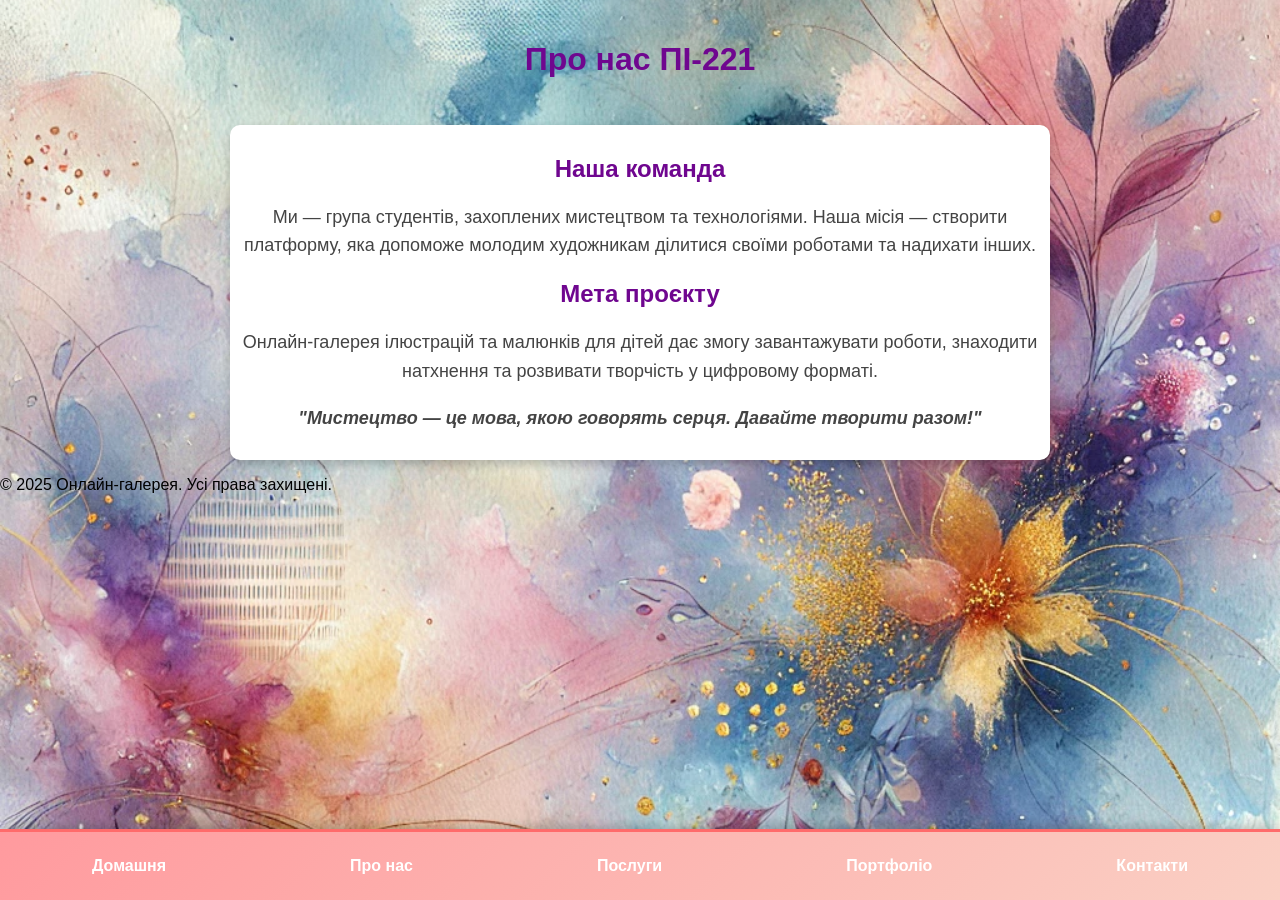
==== pages/about/about.html @ cd7aa04c "Покращення перемикань кнопок між сторінками" ====
<!DOCTYPE html>
<html lang="uk">
<head>
    <meta charset="UTF-8">
    <meta name="viewport" content="width=device-width, initial-scale=1.0">
    <title>Про нас | Онлайн-галерея</title>
    <link rel="stylesheet" href="style.css"> 
</head>
<body>

    <header>
        <h1>Про нас ПІ-221</h1>
    </header>

    <div class="about-container">
        <h2>Наша команда</h2>
        <p>Ми — група студентів, захоплених мистецтвом та технологіями. Наша місія — створити платформу, яка допоможе молодим художникам ділитися своїми роботами та надихати інших.</p>

        <h2>Мета проєкту</h2>
        <p>Онлайн-галерея ілюстрацій та малюнків для дітей дає змогу завантажувати роботи, знаходити натхнення та розвивати творчість у цифровому форматі.</p>

        <p class="mission">"Мистецтво — це мова, якою говорять серця. Давайте творити разом!"</p>
    </div>

    <footer>
        <nav class="bottom-nav">
            <ul>
                <li><a href="/index.html">Домашня</a></li>
                <li><a href="/pages/about/about.html">Про нас</a></li>
                <li><a href="pages/services.html">Послуги</a></li>
                <li><a href="/pages/portfolio/portfolio.html">Портфоліо</a></li>
                <li><a href="/pages/contact/contact.html">Контакти</a></li> 
            </ul>
        </nav>
        <p class="footer-text">&copy; 2025 Онлайн-галерея. Усі права захищені.</p>
    </footer>
</body>
</html>
---- pages/about/style.css ----
body {
    font-family: 'Poppins', sans-serif;
    margin: 0;
    padding: 0;
    background: url('/assets/images/picture.5.webp') no-repeat center center fixed;
    background-size: cover;
    background-color: rgba(255, 255, 255, 0.859); 
}

header {
    text-align: center;
    color: #6f068f;
    font-family: 'Comic Sans MS', cursive, sans-serif;
    padding: 20px 0;
}

.about-container {
    max-width: 800px;
    margin: 5px auto;
    padding: 10px;
    background: #fff;
    border-radius: 10px;
    box-shadow: 0 4px 10px rgba(0, 0, 0, 0.2);
    text-align: center;
}

.about-container h2 {
    color: #6f068f;
    font-family: 'Comic Sans MS', cursive, sans-serif;
}

.about-container p {
    font-size: 18px;
    color: #444;
    line-height: 1.6;
}

.mission {
    font-style: italic;
    color: #ff6b6b;
    font-weight: bold;
}

.bottom-nav {
    position: fixed;
    bottom: 0;
    left: 0;
    width: 100%;
    background: linear-gradient(135deg, #ff9a9e, #fad0c4);
    display: flex;
    justify-content: center;
    padding: 15px 0;
    box-shadow: 0 -4px 10px rgba(0, 0, 0, 0.2);
    border-top: 3px solid #ff6b6b;
}

.bottom-nav ul {
    list-style: none;
    display: flex;
    justify-content: space-around;
    width: 100%;
    padding: 0;
    margin: 0;
}

.bottom-nav li {
    text-align: center;
    flex-grow: 1;
    position: relative;
}

.bottom-nav a {
    text-decoration: none;
    color: #fff;
    font-size: 16px;
    font-weight: 600;
    transition: all 0.3s ease-in-out;
    padding: 10px 15px;
    display: inline-block;
    border-radius: 8px;
}
/* Анімація при наведенні */
.bottom-nav a:hover {
    background-color: #f0e68cc6; 
    transform: scale(1.05);
    box-shadow: 0 4px 8px rgba(0, 0, 0, 0.2);
}
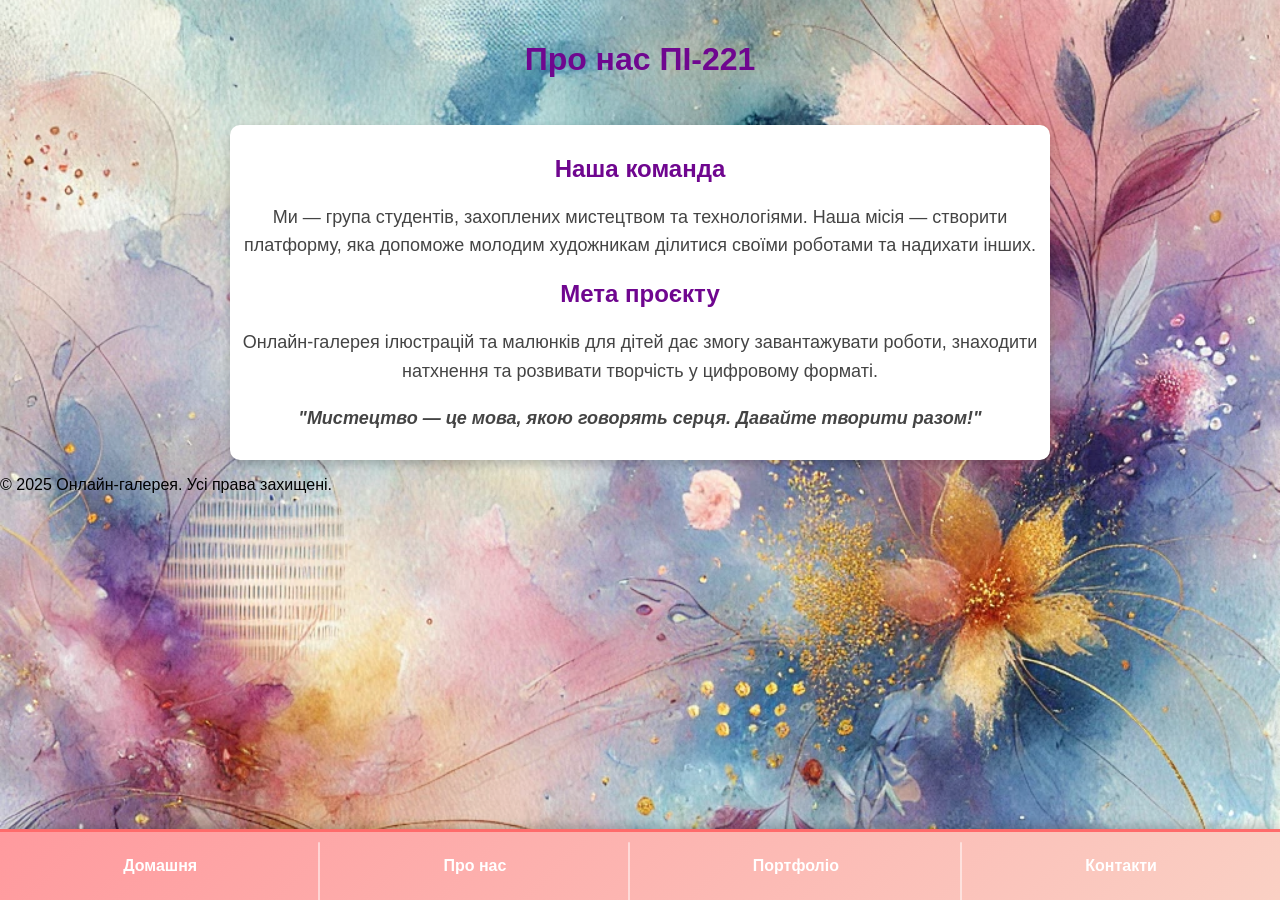
==== commit 9abbc2fa: "Оформлення портфоліо" ====
--- a/pages/about/about.html
+++ b/pages/about/about.html
@@ -27,7 +27,6 @@
             <ul>
                 <li><a href="/index.html">Домашня</a></li>
                 <li><a href="/pages/about/about.html">Про нас</a></li>
-                <li><a href="pages/services.html">Послуги</a></li>
                 <li><a href="/pages/portfolio/portfolio.html">Портфоліо</a></li>
                 <li><a href="/pages/contact/contact.html">Контакти</a></li> 
             </ul>
--- a/pages/about/style.css
+++ b/pages/about/style.css
@@ -85,3 +85,16 @@
     transform: scale(1.05);
     box-shadow: 0 4px 8px rgba(0, 0, 0, 0.2);
 }
+
+/* вертикальні роздільники */
+.bottom-nav li:not(:last-child)::after {
+    content: "";
+    position: absolute;
+    top: 50%;
+    right: 0;
+    transform: translateY(-30%);
+    height: 210%;
+    width: 2px;
+    background: rgba(255, 255, 255, 0.5);
+    border-radius: 2px;
+}
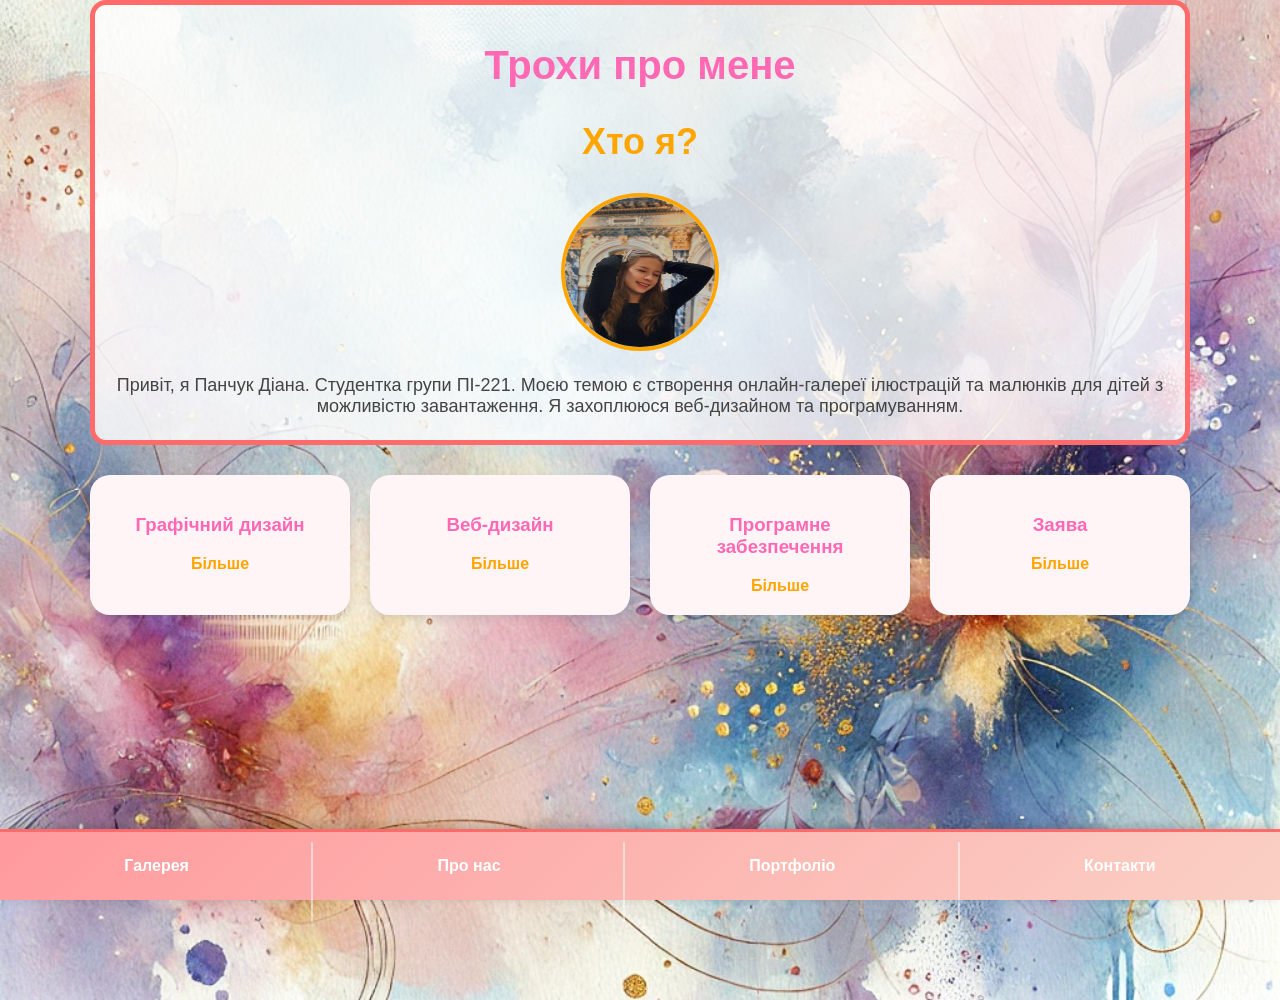
==== commit 955b6b3d: "Додання картин, оформлення портфоліо та головної сторінки" ====
--- a/pages/about/about.html
+++ b/pages/about/about.html
@@ -3,35 +3,47 @@
 <head>
     <meta charset="UTF-8">
     <meta name="viewport" content="width=device-width, initial-scale=1.0">
-    <title>Про нас | Онлайн-галерея</title>
+    <title>Про мене</title>
     <link rel="stylesheet" href="style.css"> 
 </head>
 <body>
+    <section class="about">
+        <h2>Трохи про мене</h2>
+        <h1>Хто я?</h1>
+        <div class="profile">
+            <img src="/assets/images/picture.6.jpg" alt="Фото профілю">
+            <p>Привіт, я Панчук Діана. Студентка групи ПІ-221. Моєю темою є створення онлайн-галереї ілюстрацій та малюнків для дітей з можливістю завантаження. Я захоплююся веб-дизайном та програмуванням.</p>
+        </div>
+    </section>
 
-    <header>
-        <h1>Про нас ПІ-221</h1>
-    </header>
-
-    <div class="about-container">
-        <h2>Наша команда</h2>
-        <p>Ми — група студентів, захоплених мистецтвом та технологіями. Наша місія — створити платформу, яка допоможе молодим художникам ділитися своїми роботами та надихати інших.</p>
-
-        <h2>Мета проєкту</h2>
-        <p>Онлайн-галерея ілюстрацій та малюнків для дітей дає змогу завантажувати роботи, знаходити натхнення та розвивати творчість у цифровому форматі.</p>
-
-        <p class="mission">"Мистецтво — це мова, якою говорять серця. Давайте творити разом!"</p>
-    </div>
+    <section class="services">
+        <div class="card">
+            <h3>Графічний дизайн</h3>
+            <a href="#">Більше</a>
+        </div>
+        <div class="card">
+            <h3>Веб-дизайн</h3>
+            <a href="#">Більше</a>
+        </div>
+        <div class="card">
+            <h3>Програмне забезпечення</h3>
+            <a href="#">Більше</a>
+        </div>
+        <div class="card">
+            <h3>Заява</h3>
+            <a href="#">Більше</a>
+        </div>
+    </section>
 
     <footer>
         <nav class="bottom-nav">
             <ul>
-                <li><a href="/index.html">Домашня</a></li>
+                <li><a href="/index.html">Галерея</a></li>
                 <li><a href="/pages/about/about.html">Про нас</a></li>
                 <li><a href="/pages/portfolio/portfolio.html">Портфоліо</a></li>
-                <li><a href="/pages/contact/contact.html">Контакти</a></li> 
+                <li><a href="/pages/contact/contact.html">Контакти</a></li>
             </ul>
         </nav>
-        <p class="footer-text">&copy; 2025 Онлайн-галерея. Усі права захищені.</p>
     </footer>
 </body>
 </html>
--- a/pages/about/style.css
+++ b/pages/about/style.css
@@ -3,44 +3,90 @@
     margin: 0;
     padding: 0;
     background: url('/assets/images/picture.5.webp') no-repeat center center fixed;
+    text-align: center;
     background-size: cover;
-    background-color: rgba(255, 255, 255, 0.859); 
+    min-height: 100vh; 
+    padding-bottom: 100px;
 }
 
-header {
-    text-align: center;
-    color: #6f068f;
-    font-family: 'Comic Sans MS', cursive, sans-serif;
-    padding: 20px 0;
+
+.about {
+    padding: 5px;
+    border-radius: 1rem;
+    border: 5px solid #ff6b6b;
+    background: rgba(255, 255, 255, 0.8);
+    height: auto;  
+    width: 1080px;  
+    margin: 0 auto; 
 }
 
-.about-container {
-    max-width: 800px;
-    margin: 5px auto;
-    padding: 10px;
-    background: #fff;
-    border-radius: 10px;
-    box-shadow: 0 4px 10px rgba(0, 0, 0, 0.2);
-    text-align: center;
+
+
+h2 {
+    font-family: 'Comic Sans MS', cursive, sans-serif;
+    font-size: 40px;
+    color: #ff69b4;
 }
 
-.about-container h2 {
-    color: #6f068f;
-    font-family: 'Comic Sans MS', cursive, sans-serif;
+h1 {
+    color: #ffa500;
+    font-size: 36px;
 }
 
-.about-container p {
-    font-size: 18px;
-    color: #444;
-    line-height: 1.6;
+.profile img {
+    width: 150px;
+    height: 150px;
+    border-radius: 60%;
+    border: 4px solid #ffa500;
 }
 
-.mission {
-    font-style: italic;
-    color: #ff6b6b;
-    font-weight: bold;
+.profile p {
+    color: #444;
+    margin-top: 20px;
+    font-size: 18px;
 }
 
+.services {
+    display: flex;
+    justify-content: center;
+    gap: 20px;
+    margin-top: 30px;
+    flex-wrap: wrap;
+}
+
+.card {
+    background: #fff5f7;
+    padding: 20px;
+    border-radius: 20px;
+    box-shadow: 0 4px 10px rgba(0, 0, 0, 0.1);
+    width: 220px;
+    transition: transform 0.3s, box-shadow 0.3s;
+}
+
+.card:hover {
+    transform: translateY(-5px);
+    box-shadow: 0 8px 15px rgba(0, 0, 0, 0.15);
+}
+
+.card h3 {
+    color: #ff69b4;
+}
+
+.card a {
+    text-decoration: none;
+    color: #ffa500;
+    font-weight: bold;
+    display: block;
+    margin-top: 10px;
+    transition: color 0.3s;
+}
+
+.card a:hover {
+    color: #ff4500;
+}
+
+
+/* Нижня панель */
 .bottom-nav {
     position: fixed;
     bottom: 0;
@@ -79,6 +125,7 @@
     display: inline-block;
     border-radius: 8px;
 }
+
 /* Анімація при наведенні */
 .bottom-nav a:hover {
     background-color: #f0e68cc6; 
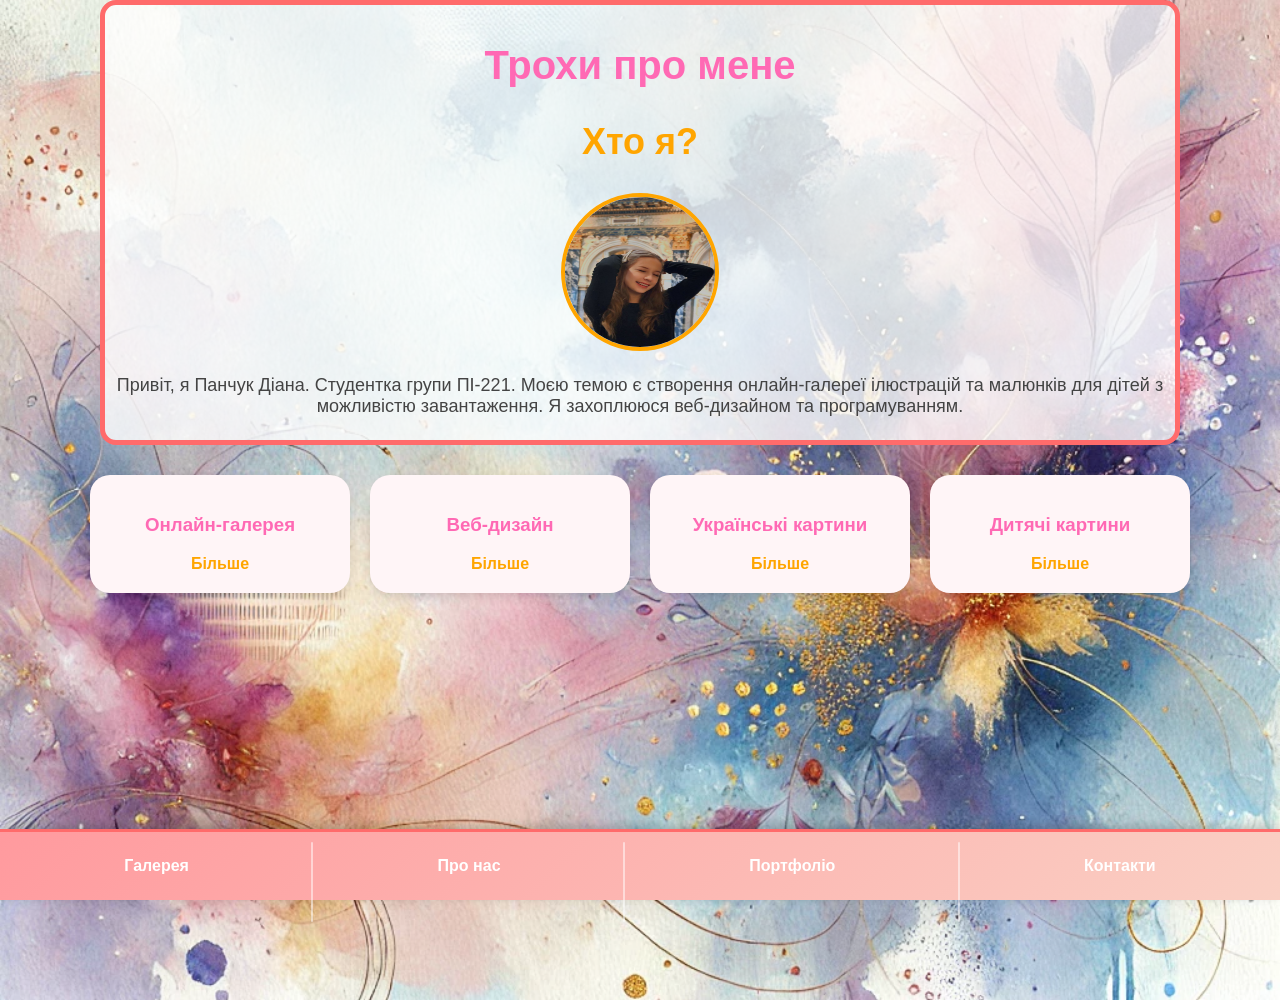
==== commit 90b8149e: "Додання картин" ====
--- a/pages/about/about.html
+++ b/pages/about/about.html
@@ -18,20 +18,20 @@
 
     <section class="services">
         <div class="card">
-            <h3>Графічний дизайн</h3>
-            <a href="#">Більше</a>
+            <h3>Онлайн-галерея</h3>
+            <a href="https://www.youtube.com/watch?v=FUgtpJ6Jvdg" target="_blank">Більше</a>
         </div>
         <div class="card">
             <h3>Веб-дизайн</h3>
-            <a href="#">Більше</a>
+            <a href="https://www.youtube.com/watch?v=Ohqd24zicyc" target="_blank">Більше</a>
         </div>
         <div class="card">
-            <h3>Програмне забезпечення</h3>
-            <a href="#">Більше</a>
+            <h3>Українські картини</h3>
+            <a href="https://www.youtube.com/watch?v=iSliCFkxC-c" target="_blank">Більше</a>
         </div>
         <div class="card">
-            <h3>Заява</h3>
-            <a href="#">Більше</a>
+            <h3>Дитячі картини</h3>
+            <a href="https://www.youtube.com/watch?v=cTsYxxv1ztY" target="_blank">Більше</a>
         </div>
     </section>
 
--- a/pages/about/style.css
+++ b/pages/about/style.css
@@ -1,3 +1,4 @@
+
 body {
     font-family: 'Poppins', sans-serif;
     margin: 0;
@@ -5,7 +6,7 @@
     background: url('/assets/images/picture.5.webp') no-repeat center center fixed;
     text-align: center;
     background-size: cover;
-    min-height: 100vh; 
+    min-height: 100vh;
     padding-bottom: 100px;
 }
 
@@ -15,12 +16,12 @@
     border-radius: 1rem;
     border: 5px solid #ff6b6b;
     background: rgba(255, 255, 255, 0.8);
-    height: auto;  
-    width: 1080px;  
-    margin: 0 auto; 
+    height: auto;
+    width: 90%; 
+    max-width: 1080px; 
+    margin: 0 auto;
+    box-sizing: border-box;
 }
-
-
 
 h2 {
     font-family: 'Comic Sans MS', cursive, sans-serif;
@@ -45,6 +46,54 @@
     margin-top: 20px;
     font-size: 18px;
 }
+
+/* Адаптація для малих екранів */
+@media (max-width: 768px) {
+    .about {
+        width: 95%; 
+    }
+
+    h2 {
+        font-size: 32px; 
+    }
+
+    h1 {
+        font-size: 28px; 
+    }
+
+    .profile img {
+        width: 120px;
+        height: 120px;
+    }
+
+    .profile p {
+        font-size: 16px; 
+    }
+}
+
+@media (max-width: 480px) {
+    .about {
+        width: 100%; 
+    }
+
+    h2 {
+        font-size: 28px; 
+    }
+
+    h1 {
+        font-size: 24px; 
+    }
+
+    .profile img {
+        width: 100px;
+        height: 100px;
+    }
+
+    .profile p {
+        font-size: 14px; 
+    }
+}
+
 
 .services {
     display: flex;
@@ -84,7 +133,6 @@
 .card a:hover {
     color: #ff4500;
 }
-
 
 /* Нижня панель */
 .bottom-nav {
@@ -128,7 +176,7 @@
 
 /* Анімація при наведенні */
 .bottom-nav a:hover {
-    background-color: #f0e68cc6; 
+    background-color: #f0e68cc6;
     transform: scale(1.05);
     box-shadow: 0 4px 8px rgba(0, 0, 0, 0.2);
 }
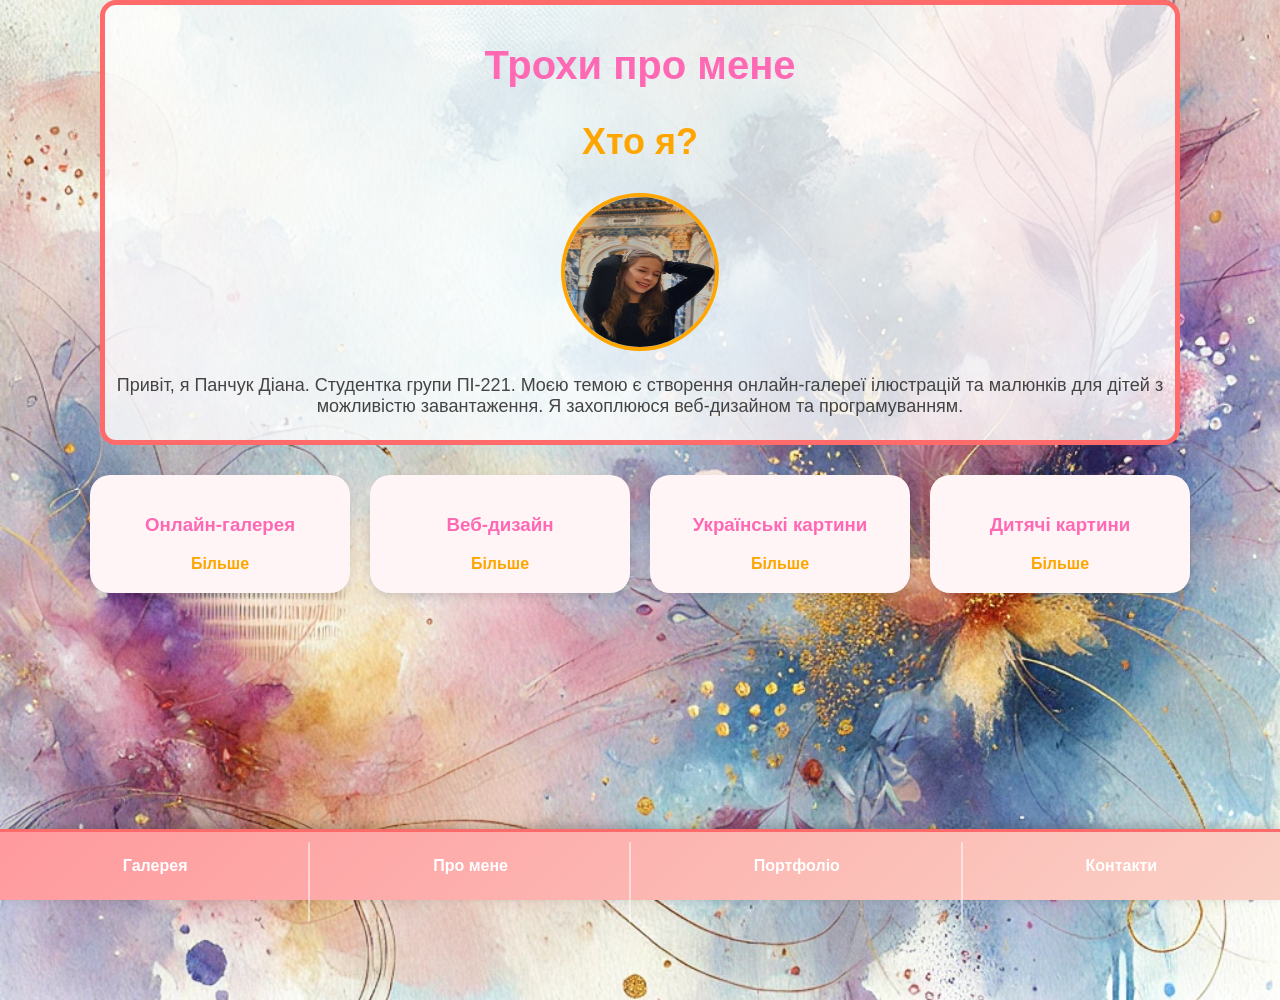
==== commit ff6e6747: "Бургерне меню" ====
--- a/pages/about/about.html
+++ b/pages/about/about.html
@@ -39,7 +39,7 @@
         <nav class="bottom-nav">
             <ul>
                 <li><a href="/index.html">Галерея</a></li>
-                <li><a href="/pages/about/about.html">Про нас</a></li>
+                <li><a href="/pages/about/about.html">Про мене</a></li>
                 <li><a href="/pages/portfolio/portfolio.html">Портфоліо</a></li>
                 <li><a href="/pages/contact/contact.html">Контакти</a></li>
             </ul>
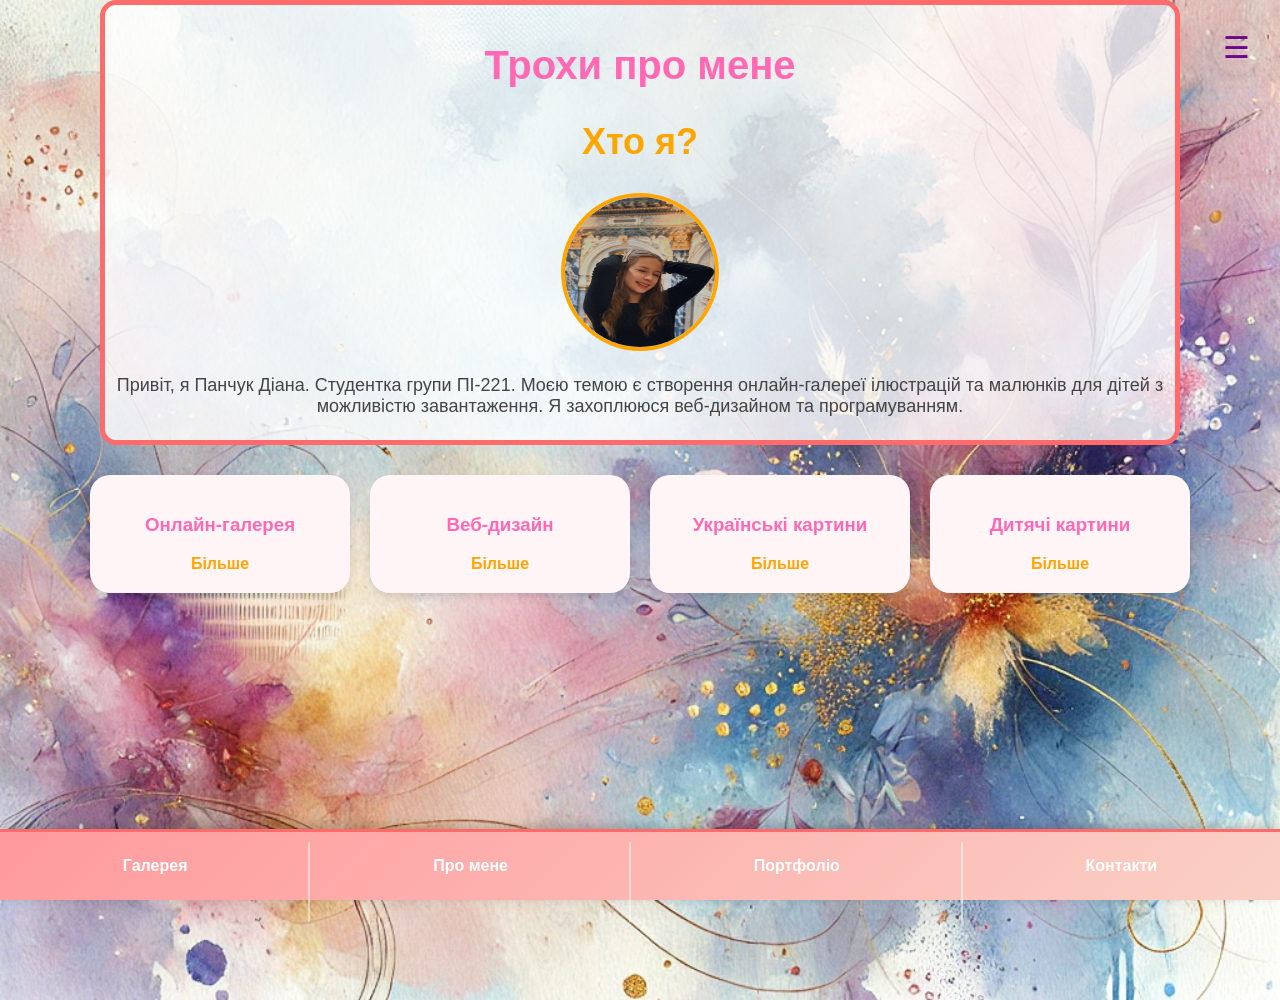
==== commit c967170f: "Додання бургерного меню до всіх головних сторінок" ====
--- a/pages/about/about.html
+++ b/pages/about/about.html
@@ -4,7 +4,8 @@
     <meta charset="UTF-8">
     <meta name="viewport" content="width=device-width, initial-scale=1.0">
     <title>Про мене</title>
-    <link rel="stylesheet" href="style.css"> 
+    <link rel="stylesheet" href="style.css">
+    <link rel="stylesheet" href="/burger/burger.css"> 
 </head>
 <body>
     <section class="about">
@@ -35,6 +36,19 @@
         </div>
     </section>
 
+    <nav class="burger-menu">
+        <button class="burger-btn" onclick="toggleMenu()">&#9776;</button>
+        <div class="burger-nav" id="burgerNav">
+            <button class="close-btn" onclick="toggleMenu()">×</button>
+            <ul>
+                <li><a href="/index.html">Галерея</a></li>
+                <li><a href="/pages/about/about.html">Про мене</a></li>
+                <li><a href="/pages/portfolio/portfolio.html">Портфоліо</a></li>
+                <li><a href="/pages/contact/contact.html">Контакти</a></li>
+            </ul>
+        </div>
+    </nav>
+
     <footer>
         <nav class="bottom-nav">
             <ul>
@@ -45,5 +59,7 @@
             </ul>
         </nav>
     </footer>
+
+    <script src="/burger/burger.js"></script>
 </body>
 </html>
--- a/burger/burger.css
+++ b/burger/burger.css
@@ -0,0 +1,95 @@
+.burger-menu {
+    position: fixed;
+    top: 20px;
+    right: 20px;
+    z-index: 100;
+}
+
+.burger-btn {
+    font-size: 30px;
+    background: none;
+    border: none;
+    color: #6f068f;
+    cursor: pointer;
+    padding: 10px;
+    border-radius: 50%;
+    box-shadow: 0 2px 10px rgba(0, 0, 0, 0.1);
+    transition: transform 0.3s ease;
+}
+
+.burger-btn:hover {
+    transform: rotate(90deg);
+}
+
+/* Бокове меню */
+.burger-nav {
+    position: fixed;
+    top: 0;
+    right: -100%; 
+    width: 70%;
+    max-width: 400px;
+    height: 100%;
+    background: linear-gradient(135deg, #ff9a9e, #fad0c4);
+    z-index: 200;
+    padding: 20px;
+    box-sizing: border-box;
+    box-shadow: -5px 0 15px rgba(0, 0, 0, 0.2);
+    transition: right 0.3s ease;
+}
+
+
+.burger-nav.active {
+    right: 0;
+}
+
+
+.burger-nav .close-btn {
+    position: absolute;
+    top: 20px;
+    right: 20px;
+    font-size: 30px;
+    background: none;
+    border: none;
+    color: #6f068f;
+    cursor: pointer;
+    transition: transform 0.2s ease;
+}
+
+.burger-nav .close-btn:hover {
+    transform: rotate(90deg);
+}
+
+/* Список навігації */
+.burger-nav ul {
+    list-style: none;
+    padding: 0;
+    margin-top: 50px;
+    display: flex;
+    flex-direction: column;
+    gap: 20px;
+}
+
+.burger-nav li {
+    text-align: left;
+    padding: 10px 0;
+    border-bottom: 2px solid #ff6b6b;
+}
+
+.burger-nav li:last-child {
+    border-bottom: none;
+}
+
+.burger-nav a {
+    text-decoration: none;
+    color: #fff;
+    font-size: 20px;
+    font-weight: bold;
+    padding: 10px;
+    border-radius: 5px;
+}
+
+.burger-nav a:hover {
+    background: #f0e68c;
+    color: #6f068f;
+    transform: translateX(5px);
+}
